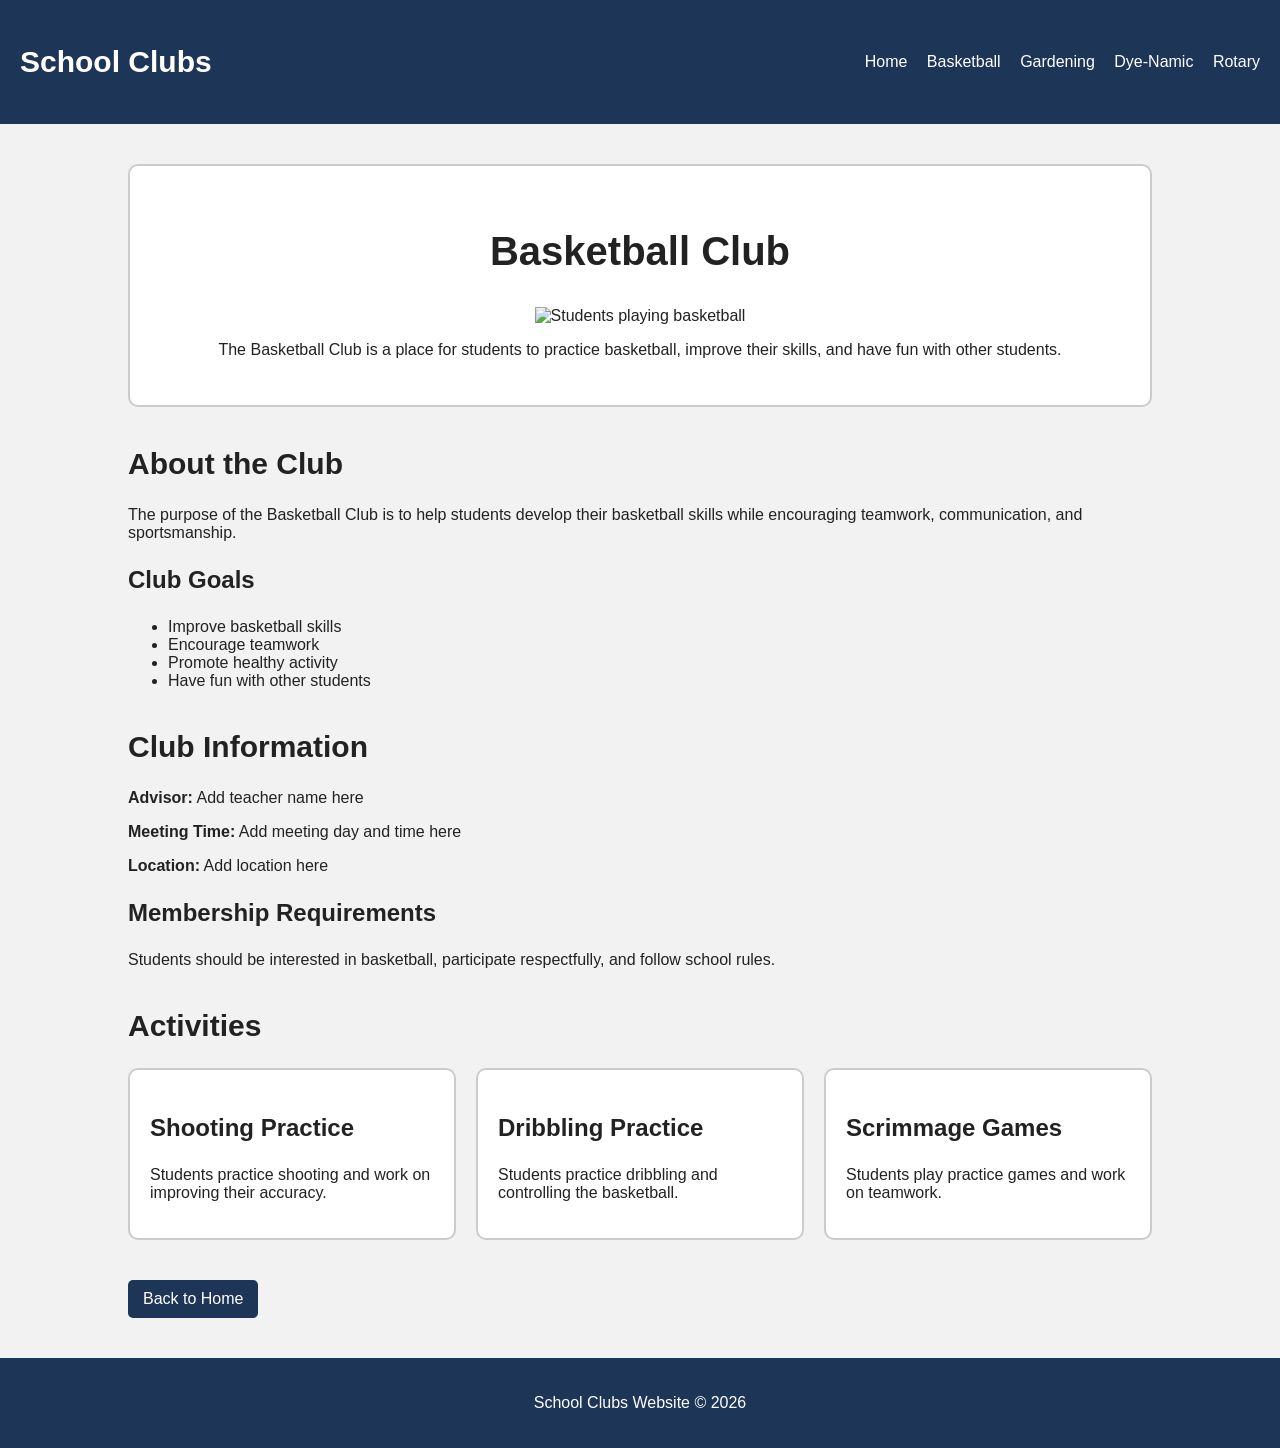
==== basketball.html @ 9d60bc19 "Initial commit" ====
<!DOCTYPE html>
<html lang="en">

<head>
    <meta charset="UTF-8">
    <title>Basketball Club</title>
    <link rel="stylesheet" href="style.css">
</head>

<body>

<header>

    <nav>

        <h2>School Clubs</h2>

        <div>
            <a href="index.html">Home</a>
            <a href="basketball.html">Basketball</a>
            <a href="gardening.html">Gardening</a>
            <a href="dyenamic.html">Dye-Namic</a>
            <a href="rotary.html">Rotary</a>
        </div>

    </nav>

</header>


<section>

    <div class="intro">

        <h1>Basketball Club</h1>

        <img src="basketball.jpg" alt="Students playing basketball">

        <p>
            The Basketball Club is a place for students
            to practice basketball, improve their skills,
            and have fun with other students.
        </p>

    </div>

</section>


<section>

    <h2>About the Club</h2>

    <p>
        The purpose of the Basketball Club is to help students
        develop their basketball skills while encouraging
        teamwork, communication, and sportsmanship.
    </p>

    <h3>Club Goals</h3>

    <ul>
        <li>Improve basketball skills</li>
        <li>Encourage teamwork</li>
        <li>Promote healthy activity</li>
        <li>Have fun with other students</li>
    </ul>

</section>


<section>

    <h2>Club Information</h2>

    <p><strong>Advisor:</strong> Add teacher name here</p>

    <p><strong>Meeting Time:</strong> Add meeting day and time here</p>

    <p><strong>Location:</strong> Add location here</p>

    <h3>Membership Requirements</h3>

    <p>
        Students should be interested in basketball,
        participate respectfully, and follow school rules.
    </p>

</section>


<section>

    <h2>Activities</h2>

    <div class="card-container">


        <div class="card">

            <h3>Shooting Practice</h3>

            <p>
                Students practice shooting and work
                on improving their accuracy.
            </p>

        </div>


        <div class="card">

            <h3>Dribbling Practice</h3>

            <p>
                Students practice dribbling and
                controlling the basketball.
            </p>

        </div>


        <div class="card">

            <h3>Scrimmage Games</h3>

            <p>
                Students play practice games and
                work on teamwork.
            </p>

        </div>


    </div>

</section>


<section>

    <a class="button" href="index.html">Back to Home</a>

</section>


<footer>

    <p>School Clubs Website &copy; 2026</p>

</footer>
</body>
</html>
---- style.css ----
body {
    font-family: Arial, sans-serif;
    background-color: #f2f2f2;
    color: #222222;
    margin: 0;
}

header {
    background-color: #1d3557;
    color: white;
    padding: 20px;
}

nav {
    display: flex;
    justify-content: space-between;
    align-items: center;
}

nav a {
    color: white;
    text-decoration: none;
    margin-left: 15px;
}

nav a:hover {
    text-decoration: underline;
}

section {
    width: 80%;
    margin: 40px auto;
}

h1 {
    font-size: 40px;
}

h2 {
    font-size: 30px;
}

h3 {
    font-size: 24px;
}

.intro {
    background-color: white;
    text-align: center;
    padding: 30px;
    border: 2px solid #cccccc;
    border-radius: 10px;
}

.club-container {
    display: flex;
    flex-direction: column;
    gap: 20px;
}

.club-card {
    display: flex;
    background-color: white;
    border: 2px solid #cccccc;
    border-radius: 10px;
    overflow: hidden;
}

.club-card img {
    width: 300px;
    height: 220px;
}

.club-info {
    padding: 20px;
}

.club-info p {
    line-height: 1.5;
}

.button {
    display: inline-block;
    background-color: #1d3557;
    color: white;
    text-decoration: none;
    padding: 10px 15px;
    border-radius: 5px;
}

.button:hover {
    background-color: #457b9d;
}

footer {
    background-color: #1d3557;
    color: white;
    text-align: center;
    padding: 20px;
    margin-top: 40px;
}
.card-container {
    display: flex;
    gap: 20px;
}

.card {
    background-color: white;
    border: 2px solid #cccccc;
    border-radius: 10px;
    padding: 20px;
    width: 30%;
}
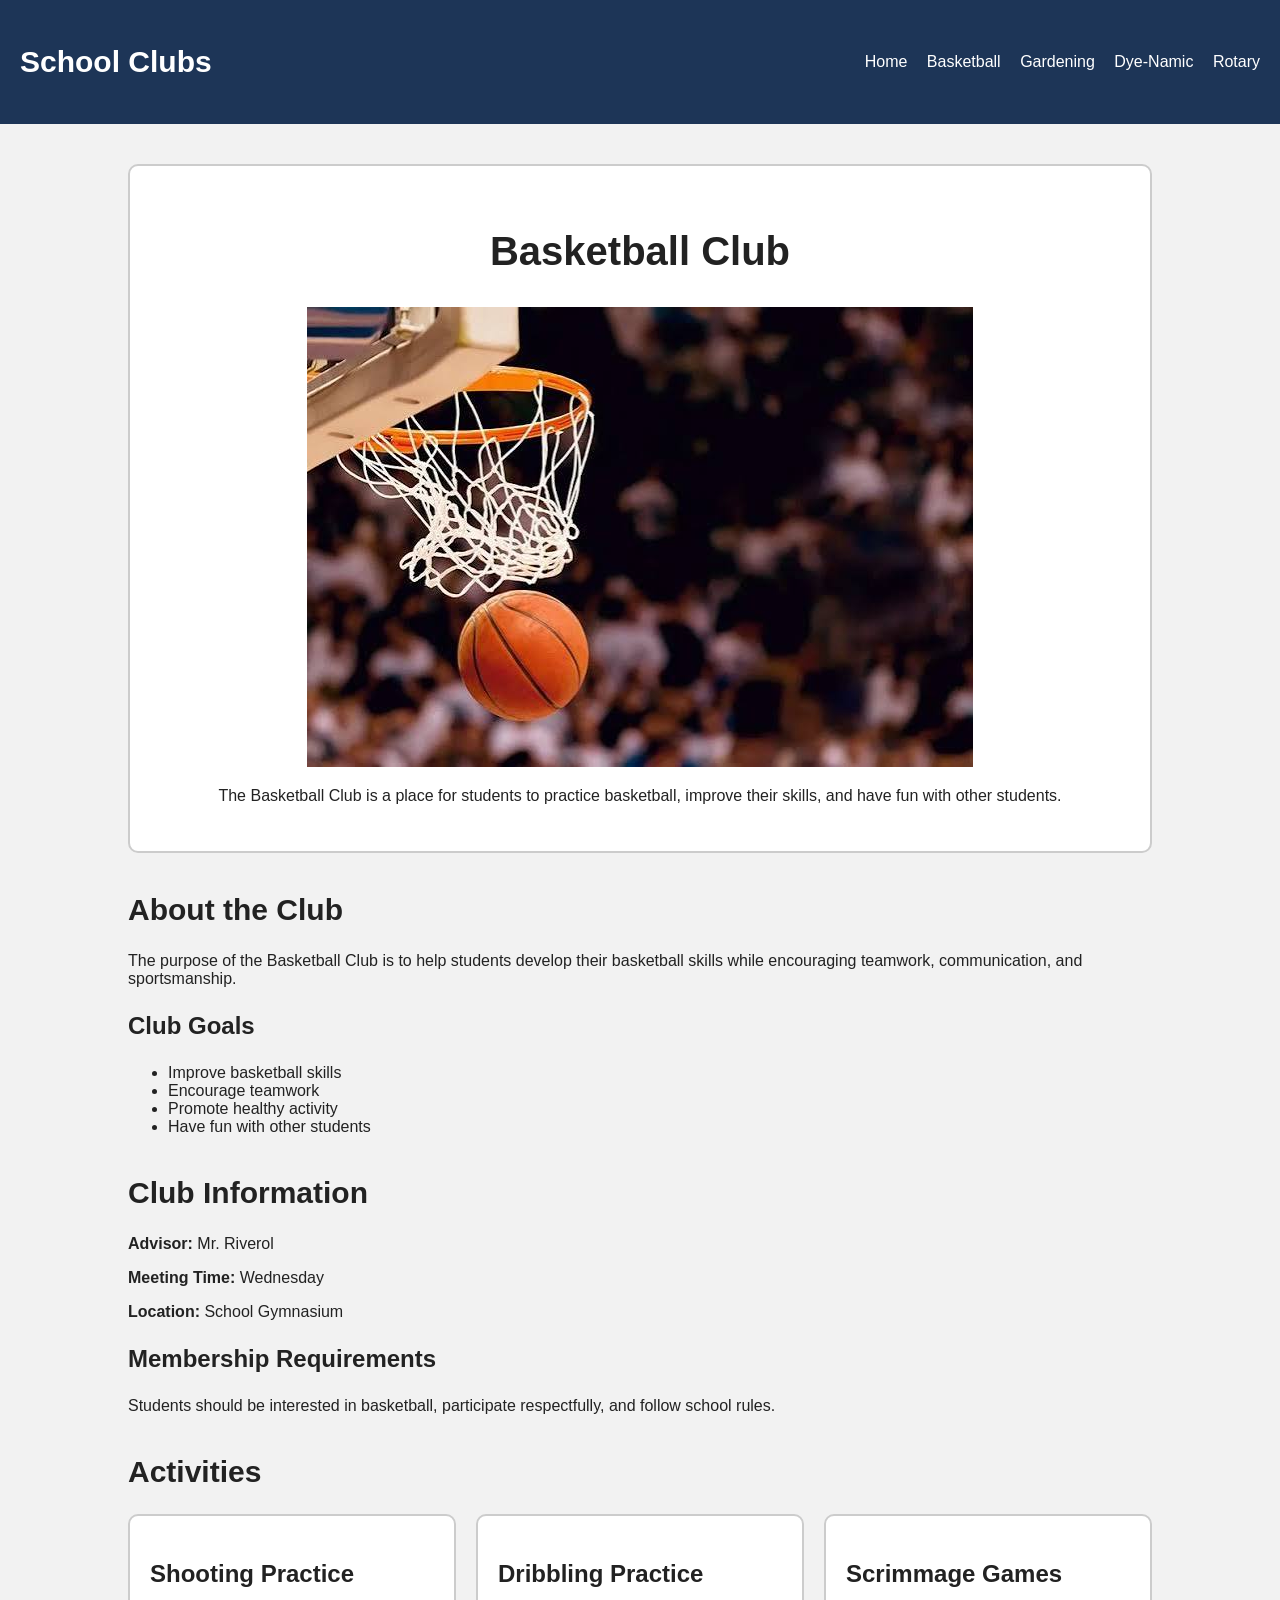
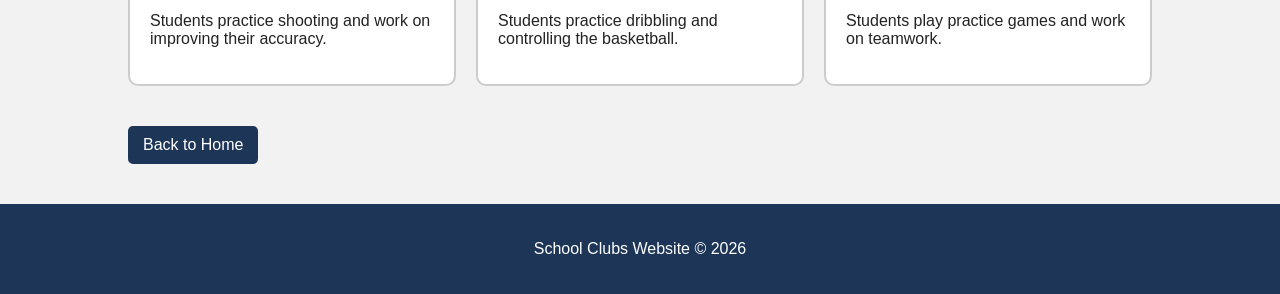
==== commit 562025a5: "more save" ====
--- a/basketball.html
+++ b/basketball.html
@@ -73,11 +73,11 @@
 
     <h2>Club Information</h2>
 
-    <p><strong>Advisor:</strong> Add teacher name here</p>
+    <p><strong>Advisor:</strong> Mr. Riverol</p>
 
-    <p><strong>Meeting Time:</strong> Add meeting day and time here</p>
+    <p><strong>Meeting Time:</strong> Wednesday</p>
 
-    <p><strong>Location:</strong> Add location here</p>
+    <p><strong>Location:</strong> School Gymnasium</p>
 
     <h3>Membership Requirements</h3>
 
